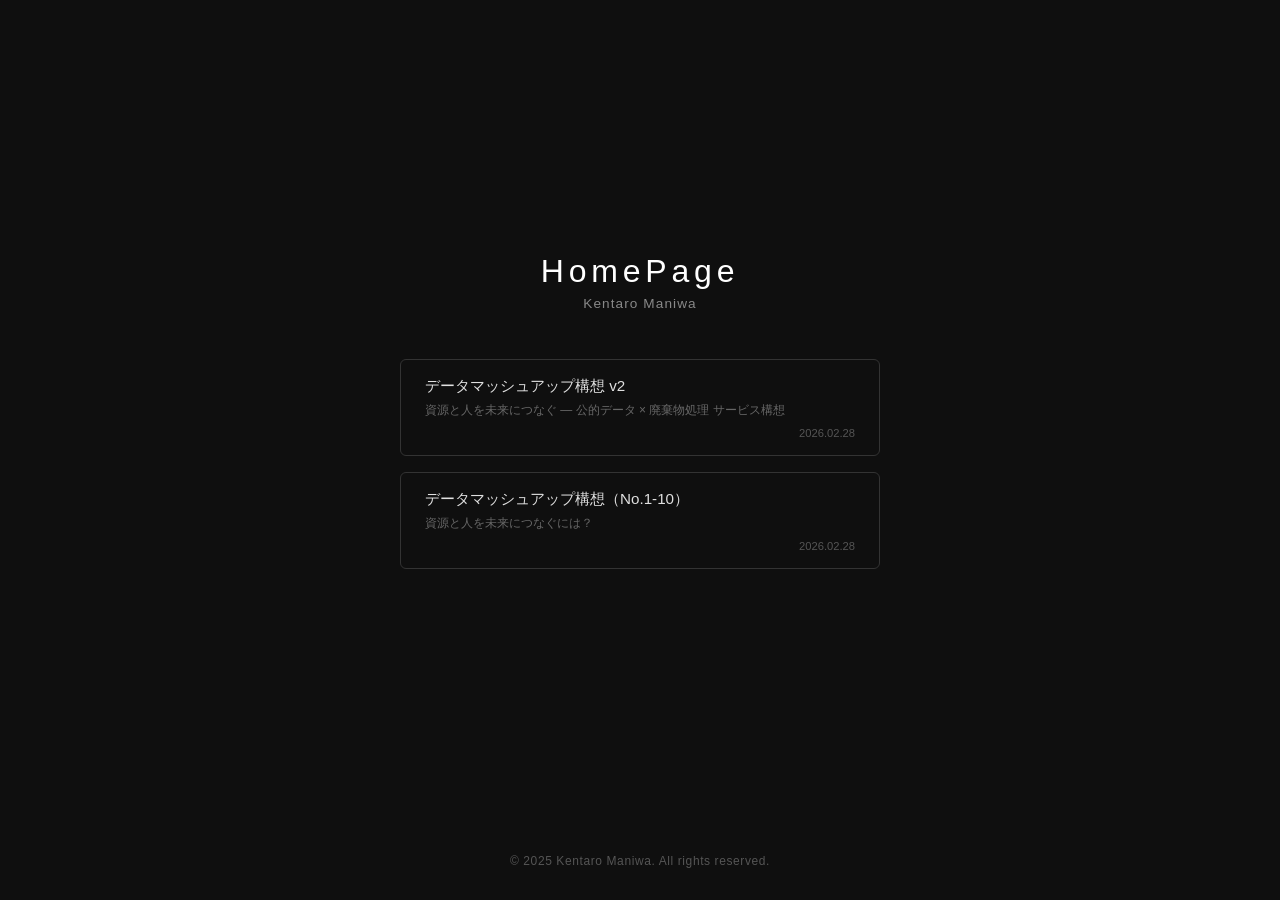
==== index.html @ cd2aaba1 "Add upload dates to link cards in index.html https://claude.ai/code/session_01DeL9KBpQ6tbF3qjJEBC7xq" ====
<!DOCTYPE html>
<html lang="ja">
<head>
  <meta charset="UTF-8">
  <meta name="viewport" content="width=device-width, initial-scale=1.0">
  <title>HomePage — 真庭謙太郎</title>
  <style>
    *, *::before, *::after { margin: 0; padding: 0; box-sizing: border-box; }
    body {
      font-family: "Helvetica Neue", Arial, "Hiragino Sans", sans-serif;
      background: #0f0f0f;
      color: #e0e0e0;
      min-height: 100vh;
      display: flex;
      flex-direction: column;
    }
    main {
      flex: 1;
      display: flex;
      flex-direction: column;
      align-items: center;
      justify-content: center;
      padding: 3rem 1.5rem;
    }
    h1 {
      font-size: 2rem;
      font-weight: 300;
      letter-spacing: 0.15em;
      margin-bottom: 0.4rem;
      color: #fff;
    }
    .subtitle {
      font-size: 0.85rem;
      color: #888;
      letter-spacing: 0.08em;
      margin-bottom: 3rem;
    }
    nav {
      display: flex;
      flex-direction: column;
      gap: 1rem;
      width: 100%;
      max-width: 480px;
    }
    nav a {
      display: block;
      padding: 1rem 1.5rem;
      border: 1px solid #333;
      border-radius: 6px;
      color: #e0e0e0;
      text-decoration: none;
      font-size: 0.95rem;
      transition: background 0.2s, border-color 0.2s;
    }
    nav a:hover {
      background: #1a1a1a;
      border-color: #555;
    }
    nav a span {
      display: block;
      font-size: 0.75rem;
      color: #666;
      margin-top: 0.3rem;
    }
    nav a .date {
      display: block;
      text-align: right;
      font-size: 0.7rem;
      color: #555;
      margin-top: 0.5rem;
    }
    footer {
      text-align: center;
      padding: 2rem 1rem;
      font-size: 0.75rem;
      color: #555;
      letter-spacing: 0.05em;
    }
  </style>
</head>
<body>
  <main>
    <h1>HomePage</h1>
    <p class="subtitle">Kentaro Maniwa</p>
    <nav>
      <a href="mashup_concept_v2.html">
        データマッシュアップ構想 v2
        <span>資源と人を未来につなぐ — 公的データ × 廃棄物処理 サービス構想</span>
        <span class="date">2026.02.28</span>
      </a>
      <a href="mashup_infographic.html">
        データマッシュアップ構想（No.1-10）
        <span>資源と人を未来につなぐには？</span>
        <span class="date">2026.02.28</span>
      </a>
    </nav>
  </main>
  <footer>&copy; 2025 Kentaro Maniwa. All rights reserved.</footer>
</body>
</html>
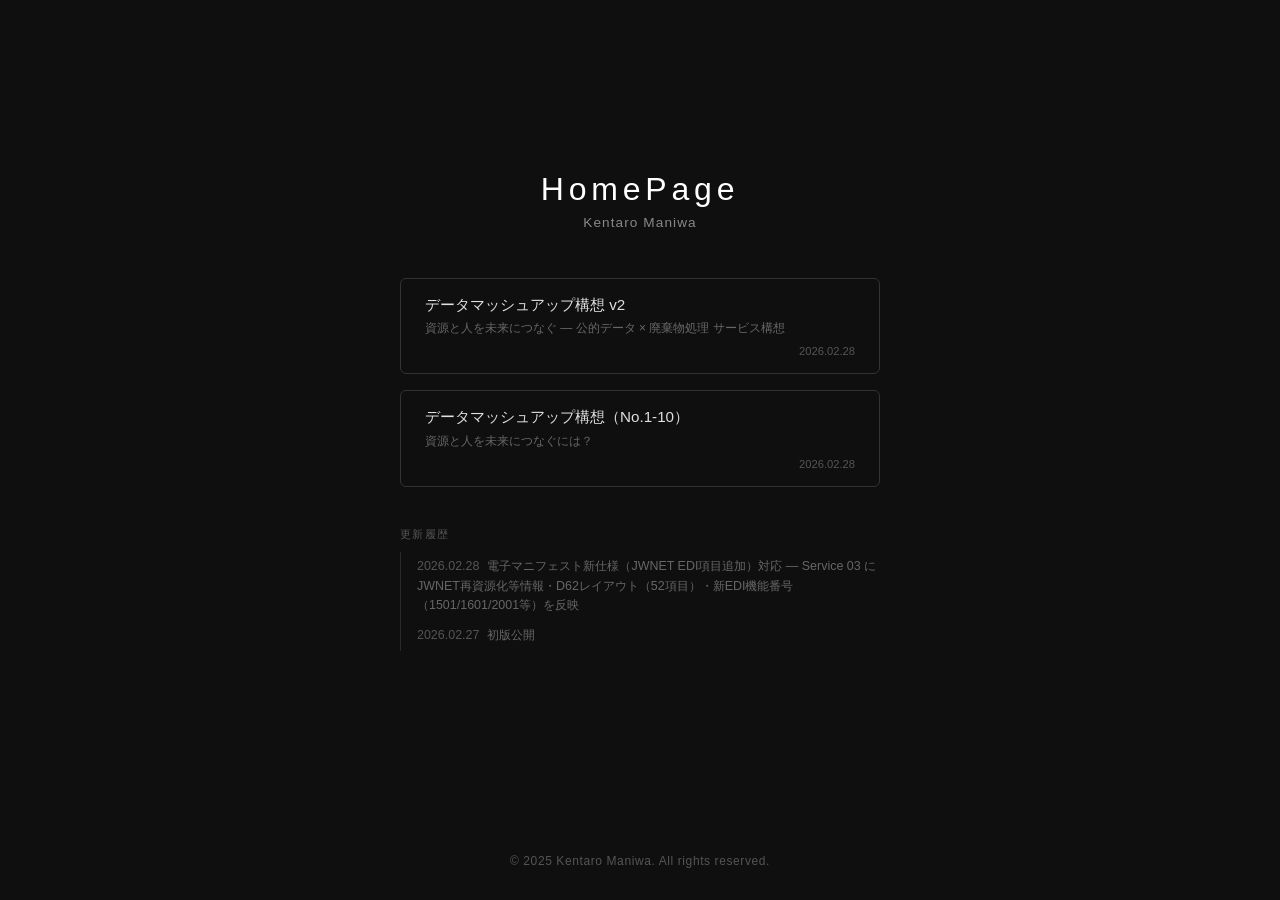
==== commit da6c9f42: "docs: index更新履歴の追加 & 各HTMLアップロード日付の更新 - index.html: nav下に更新履歴セクションを新設（CSS + HTML）   - 2026.02.28 電子マ" ====
--- a/index.html
+++ b/index.html
@@ -69,6 +69,33 @@
       color: #555;
       margin-top: 0.5rem;
     }
+    .history {
+      margin-top: 2.5rem;
+      width: 100%;
+      max-width: 480px;
+    }
+    .history-title {
+      font-size: 0.7rem;
+      letter-spacing: 0.12em;
+      color: #555;
+      text-transform: uppercase;
+      margin-bottom: 0.6rem;
+    }
+    .history-list {
+      list-style: none;
+      border-left: 1px solid #2a2a2a;
+      padding-left: 1rem;
+    }
+    .history-list li {
+      font-size: 0.78rem;
+      color: #666;
+      line-height: 1.6;
+      padding: 0.3rem 0;
+    }
+    .history-list li time {
+      color: #555;
+      margin-right: 0.5rem;
+    }
     footer {
       text-align: center;
       padding: 2rem 1rem;
@@ -94,6 +121,13 @@
         <span class="date">2026.02.28</span>
       </a>
     </nav>
+    <div class="history">
+      <p class="history-title">更新履歴</p>
+      <ul class="history-list">
+        <li><time>2026.02.28</time>電子マニフェスト新仕様（JWNET EDI項目追加）対応 — Service 03 にJWNET再資源化等情報・D62レイアウト（52項目）・新EDI機能番号（1501/1601/2001等）を反映</li>
+        <li><time>2026.02.27</time>初版公開</li>
+      </ul>
+    </div>
   </main>
   <footer>&copy; 2025 Kentaro Maniwa. All rights reserved.</footer>
 </body>
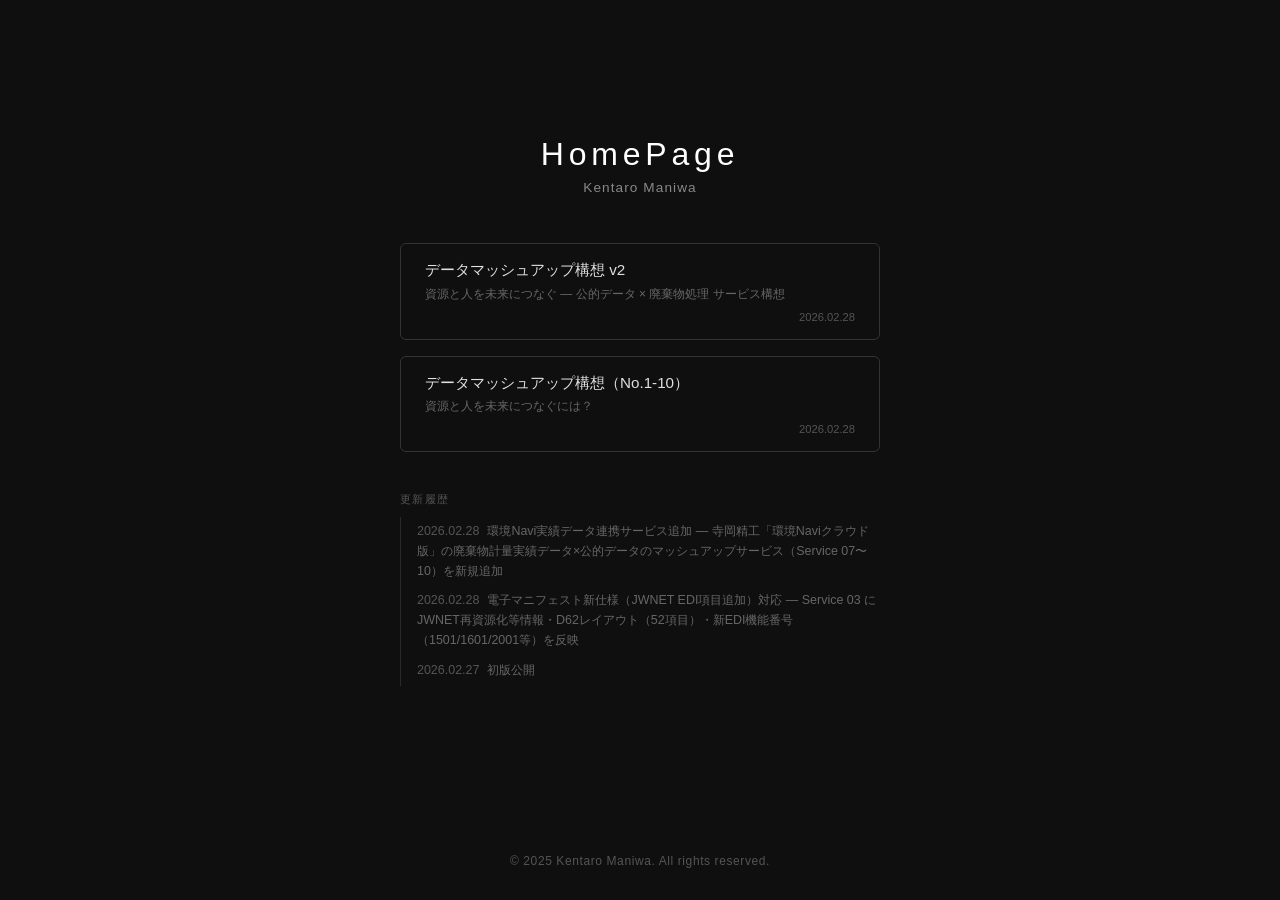
==== commit 2f33c2b0: "feat: 環境Navi実績データ×公的データ マッシュアップサービス（Service 07〜10）追加 寺岡精工「環境Naviクラウド版」の廃棄物計量実績データ（⑪）を新たなデータセットとして追加し" ====
--- a/index.html
+++ b/index.html
@@ -124,6 +124,7 @@
     <div class="history">
       <p class="history-title">更新履歴</p>
       <ul class="history-list">
+        <li><time>2026.02.28</time>環境Navi実績データ連携サービス追加 — 寺岡精工「環境Naviクラウド版」の廃棄物計量実績データ×公的データのマッシュアップサービス（Service 07〜10）を新規追加</li>
         <li><time>2026.02.28</time>電子マニフェスト新仕様（JWNET EDI項目追加）対応 — Service 03 にJWNET再資源化等情報・D62レイアウト（52項目）・新EDI機能番号（1501/1601/2001等）を反映</li>
         <li><time>2026.02.27</time>初版公開</li>
       </ul>
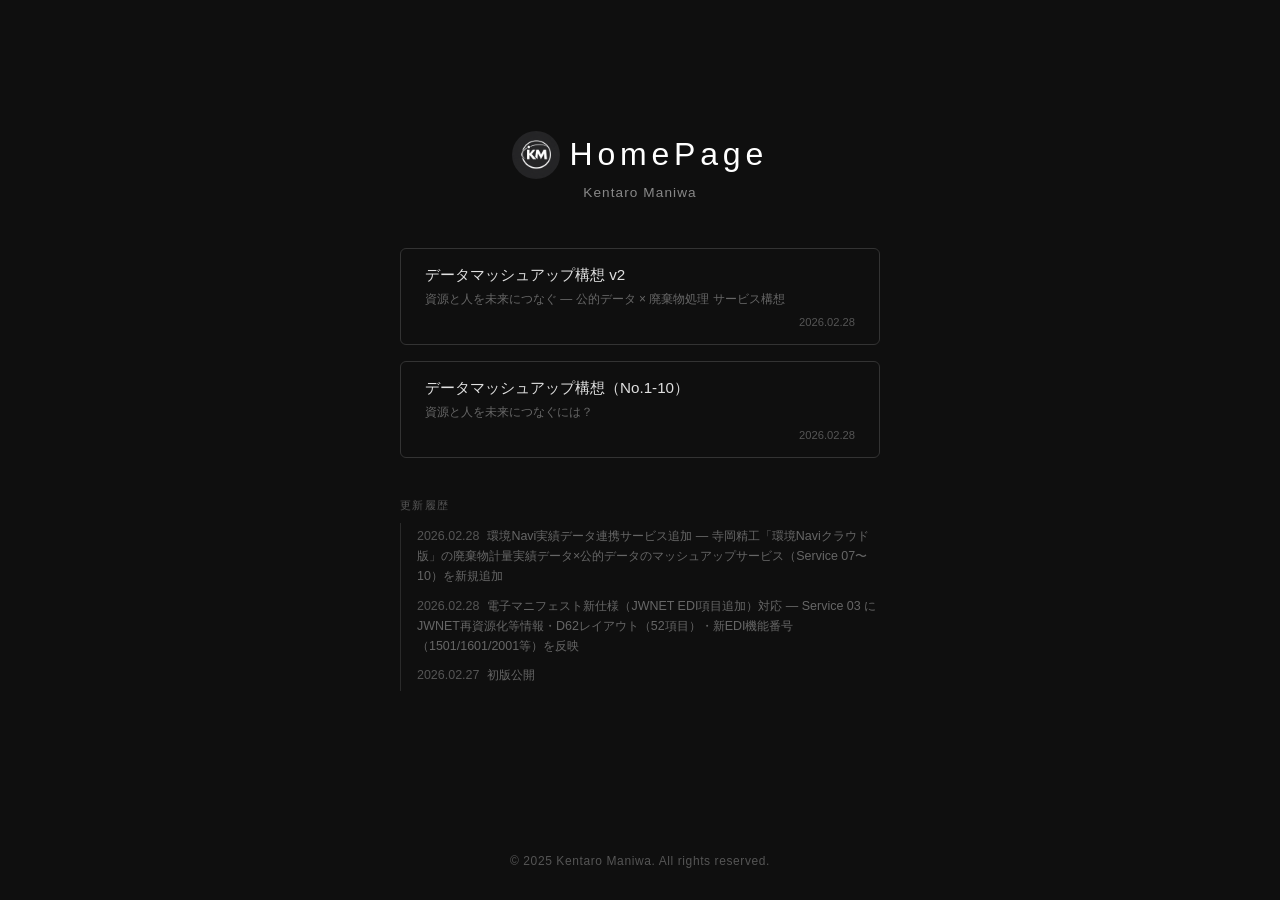
==== commit 527f6367: "feat: KMアイコンをindex.htmlに配置 & 全ページにfavicon追加 - index.html: h1の左に48px円形KMアイコンを配置 - 全3ページ(index, concep" ====
--- a/index.html
+++ b/index.html
@@ -4,6 +4,7 @@
   <meta charset="UTF-8">
   <meta name="viewport" content="width=device-width, initial-scale=1.0">
   <title>HomePage — 真庭謙太郎</title>
+  <link rel="icon" href="kenaro_favicon_final.ico" type="image/x-icon">
   <style>
     *, *::before, *::after { margin: 0; padding: 0; box-sizing: border-box; }
     body {
@@ -22,11 +23,21 @@
       justify-content: center;
       padding: 3rem 1.5rem;
     }
+    .site-title {
+      display: flex;
+      align-items: center;
+      gap: 0.6rem;
+      margin-bottom: 0.4rem;
+    }
+    .site-icon {
+      width: 48px;
+      height: 48px;
+      border-radius: 50%;
+    }
     h1 {
       font-size: 2rem;
       font-weight: 300;
       letter-spacing: 0.15em;
-      margin-bottom: 0.4rem;
       color: #fff;
     }
     .subtitle {
@@ -107,7 +118,10 @@
 </head>
 <body>
   <main>
-    <h1>HomePage</h1>
+    <div class="site-title">
+      <img src="kenaro_homepage_icon_final.png" alt="KM" class="site-icon">
+      <h1>HomePage</h1>
+    </div>
     <p class="subtitle">Kentaro Maniwa</p>
     <nav>
       <a href="mashup_concept_v2.html">
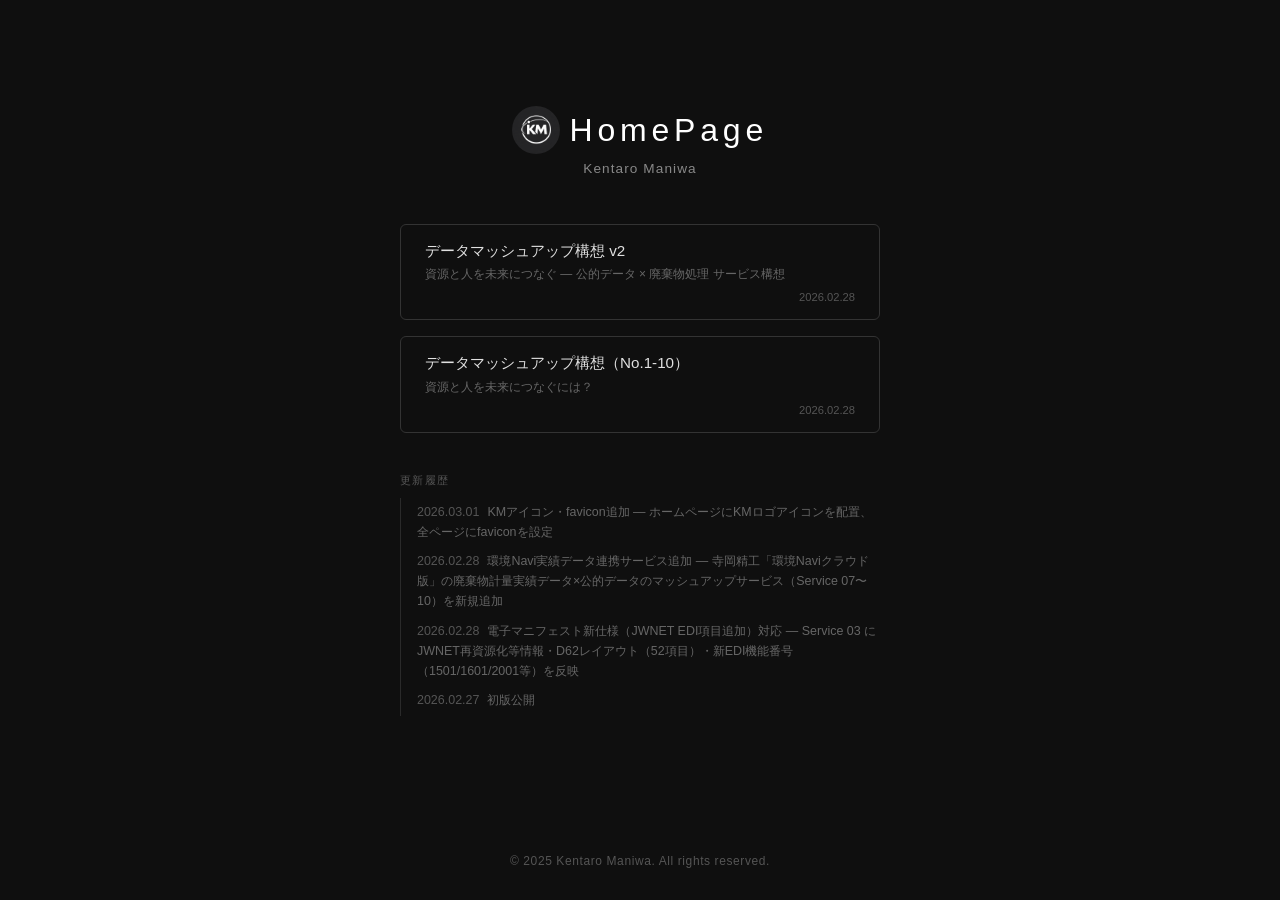
==== commit efff617e: "docs: 更新履歴に 2026.03.01 KMアイコン・favicon追加を記録 https://claude.ai/code/session_01HaHdytBiyyjLjEuoditWbY" ====
--- a/index.html
+++ b/index.html
@@ -138,6 +138,7 @@
     <div class="history">
       <p class="history-title">更新履歴</p>
       <ul class="history-list">
+        <li><time>2026.03.01</time>KMアイコン・favicon追加 — ホームページにKMロゴアイコンを配置、全ページにfaviconを設定</li>
         <li><time>2026.02.28</time>環境Navi実績データ連携サービス追加 — 寺岡精工「環境Naviクラウド版」の廃棄物計量実績データ×公的データのマッシュアップサービス（Service 07〜10）を新規追加</li>
         <li><time>2026.02.28</time>電子マニフェスト新仕様（JWNET EDI項目追加）対応 — Service 03 にJWNET再資源化等情報・D62レイアウト（52項目）・新EDI機能番号（1501/1601/2001等）を反映</li>
         <li><time>2026.02.27</time>初版公開</li>
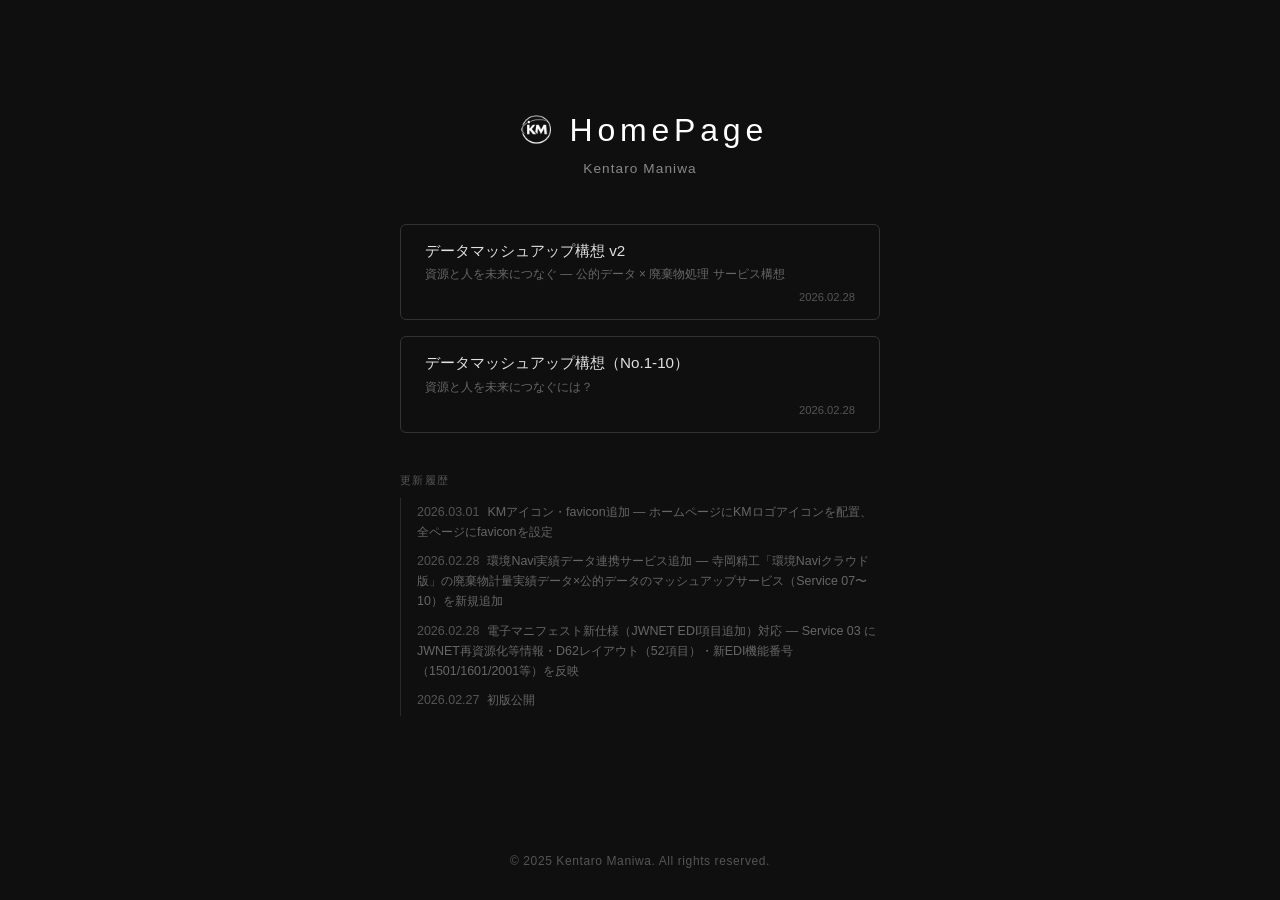
==== commit 1c3c1bee: "feat: indexのアイコンをkenaro_icon_clean.pngに変更 faviconとヘッダーアイコンの両方をkenaro_icon_clean.pngに統一  https://clau" ====
--- a/index.html
+++ b/index.html
@@ -4,7 +4,7 @@
   <meta charset="UTF-8">
   <meta name="viewport" content="width=device-width, initial-scale=1.0">
   <title>HomePage — 真庭謙太郎</title>
-  <link rel="icon" href="kenaro_favicon_final.ico" type="image/x-icon">
+  <link rel="icon" href="kenaro_icon_clean.png" type="image/png">
   <style>
     *, *::before, *::after { margin: 0; padding: 0; box-sizing: border-box; }
     body {
@@ -119,7 +119,7 @@
 <body>
   <main>
     <div class="site-title">
-      <img src="kenaro_homepage_icon_final.png" alt="KM" class="site-icon">
+      <img src="kenaro_icon_clean.png" alt="KM" class="site-icon">
       <h1>HomePage</h1>
     </div>
     <p class="subtitle">Kentaro Maniwa</p>
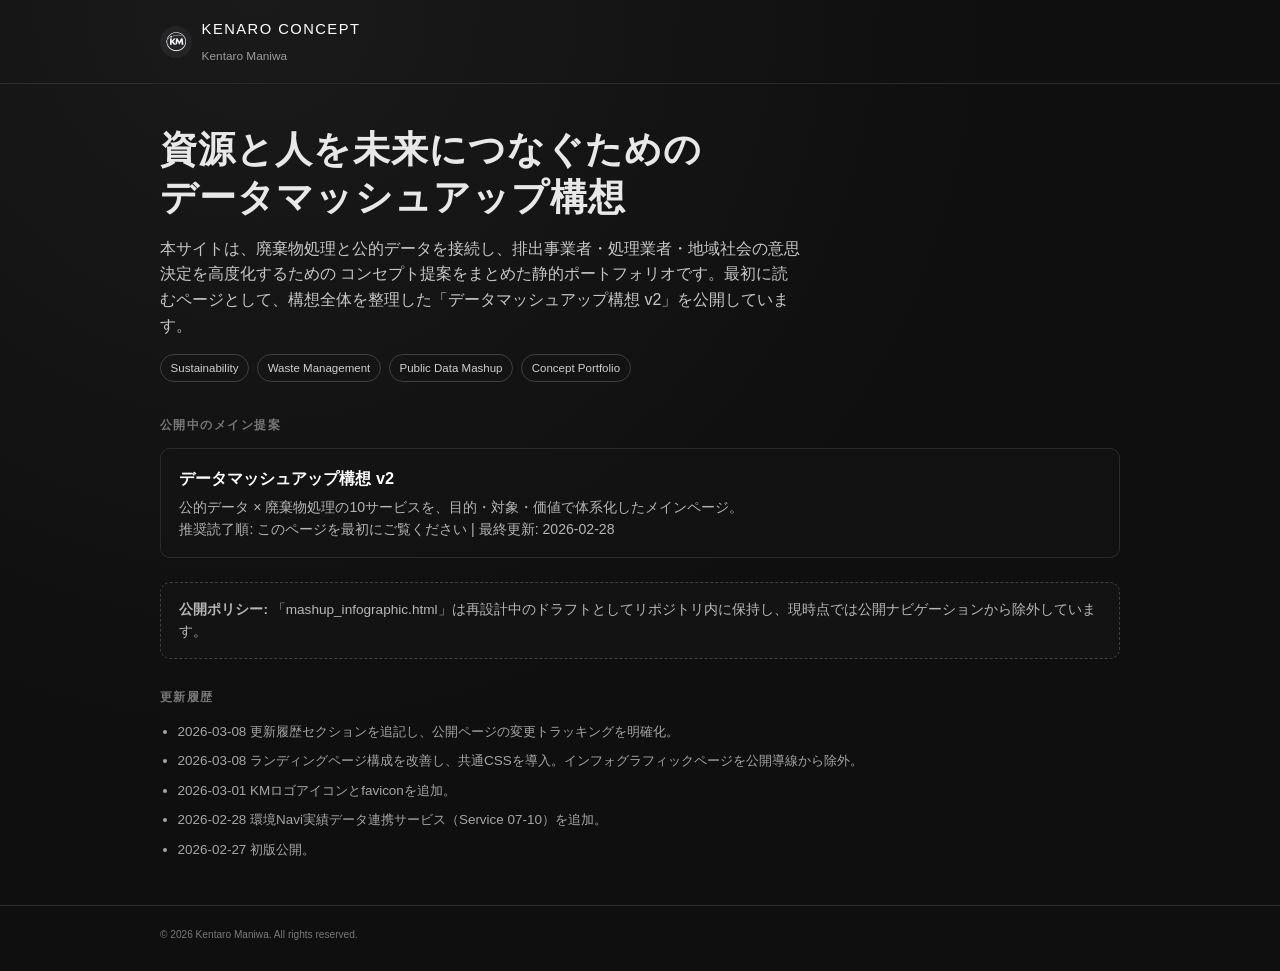
==== commit 15c320a6: "Improve landing structure and add update history entry" ====
--- a/index.html
+++ b/index.html
@@ -3,148 +3,75 @@
 <head>
   <meta charset="UTF-8">
   <meta name="viewport" content="width=device-width, initial-scale=1.0">
-  <title>HomePage — 真庭謙太郎</title>
-  <link rel="icon" href="kenaro_icon_clean.png" type="image/png">
-  <style>
-    *, *::before, *::after { margin: 0; padding: 0; box-sizing: border-box; }
-    body {
-      font-family: "Helvetica Neue", Arial, "Hiragino Sans", sans-serif;
-      background: #0f0f0f;
-      color: #e0e0e0;
-      min-height: 100vh;
-      display: flex;
-      flex-direction: column;
-    }
-    main {
-      flex: 1;
-      display: flex;
-      flex-direction: column;
-      align-items: center;
-      justify-content: center;
-      padding: 3rem 1.5rem;
-    }
-    .site-title {
-      display: flex;
-      align-items: center;
-      gap: 0.6rem;
-      margin-bottom: 0.4rem;
-    }
-    .site-icon {
-      width: 48px;
-      height: 48px;
-      border-radius: 50%;
-    }
-    h1 {
-      font-size: 2rem;
-      font-weight: 300;
-      letter-spacing: 0.15em;
-      color: #fff;
-    }
-    .subtitle {
-      font-size: 0.85rem;
-      color: #888;
-      letter-spacing: 0.08em;
-      margin-bottom: 3rem;
-    }
-    nav {
-      display: flex;
-      flex-direction: column;
-      gap: 1rem;
-      width: 100%;
-      max-width: 480px;
-    }
-    nav a {
-      display: block;
-      padding: 1rem 1.5rem;
-      border: 1px solid #333;
-      border-radius: 6px;
-      color: #e0e0e0;
-      text-decoration: none;
-      font-size: 0.95rem;
-      transition: background 0.2s, border-color 0.2s;
-    }
-    nav a:hover {
-      background: #1a1a1a;
-      border-color: #555;
-    }
-    nav a span {
-      display: block;
-      font-size: 0.75rem;
-      color: #666;
-      margin-top: 0.3rem;
-    }
-    nav a .date {
-      display: block;
-      text-align: right;
-      font-size: 0.7rem;
-      color: #555;
-      margin-top: 0.5rem;
-    }
-    .history {
-      margin-top: 2.5rem;
-      width: 100%;
-      max-width: 480px;
-    }
-    .history-title {
-      font-size: 0.7rem;
-      letter-spacing: 0.12em;
-      color: #555;
-      text-transform: uppercase;
-      margin-bottom: 0.6rem;
-    }
-    .history-list {
-      list-style: none;
-      border-left: 1px solid #2a2a2a;
-      padding-left: 1rem;
-    }
-    .history-list li {
-      font-size: 0.78rem;
-      color: #666;
-      line-height: 1.6;
-      padding: 0.3rem 0;
-    }
-    .history-list li time {
-      color: #555;
-      margin-right: 0.5rem;
-    }
-    footer {
-      text-align: center;
-      padding: 2rem 1rem;
-      font-size: 0.75rem;
-      color: #555;
-      letter-spacing: 0.05em;
-    }
-  </style>
+  <title>Kenaro Concept Portfolio | 真庭謙太郎</title>
+  <meta name="description" content="真庭謙太郎による、サステナビリティ・廃棄物処理・公的データ活用のコンセプトポートフォリオ。まずはデータマッシュアップ構想 v2 をご覧ください。">
+  <link rel="icon" href="kenaro_favicon_final.ico" type="image/x-icon">
+  <link rel="stylesheet" href="assets/css/style.css">
 </head>
 <body>
-  <main>
-    <div class="site-title">
-      <img src="kenaro_icon_clean.png" alt="KM" class="site-icon">
-      <h1>HomePage</h1>
+  <header class="site-header">
+    <div class="site-shell site-header-inner">
+      <a class="brand" href="index.html" aria-label="トップページへ戻る">
+        <img src="kenaro_homepage_icon_final.png" alt="Kenaro ロゴ" class="brand-icon">
+        <span>
+          <span class="brand-name">Kenaro Concept</span>
+          <br>
+          <span class="brand-sub">Kentaro Maniwa</span>
+        </span>
+      </a>
     </div>
-    <p class="subtitle">Kentaro Maniwa</p>
-    <nav>
-      <a href="mashup_concept_v2.html">
-        データマッシュアップ構想 v2
-        <span>資源と人を未来につなぐ — 公的データ × 廃棄物処理 サービス構想</span>
-        <span class="date">2026.02.28</span>
-      </a>
-      <a href="mashup_infographic.html">
-        データマッシュアップ構想（No.1-10）
-        <span>資源と人を未来につなぐには？</span>
-        <span class="date">2026.02.28</span>
-      </a>
-    </nav>
-    <div class="history">
-      <p class="history-title">更新履歴</p>
-      <ul class="history-list">
-        <li><time>2026.03.01</time>KMアイコン・favicon追加 — ホームページにKMロゴアイコンを配置、全ページにfaviconを設定</li>
-        <li><time>2026.02.28</time>環境Navi実績データ連携サービス追加 — 寺岡精工「環境Naviクラウド版」の廃棄物計量実績データ×公的データのマッシュアップサービス（Service 07〜10）を新規追加</li>
-        <li><time>2026.02.28</time>電子マニフェスト新仕様（JWNET EDI項目追加）対応 — Service 03 にJWNET再資源化等情報・D62レイアウト（52項目）・新EDI機能番号（1501/1601/2001等）を反映</li>
-        <li><time>2026.02.27</time>初版公開</li>
-      </ul>
+  </header>
+
+  <main class="home-main" aria-labelledby="site-overview-title">
+    <div class="site-shell">
+      <section class="hero" aria-label="サイト概要">
+        <h1 id="site-overview-title">資源と人を未来につなぐための<br>データマッシュアップ構想</h1>
+        <p>
+          本サイトは、廃棄物処理と公的データを接続し、排出事業者・処理業者・地域社会の意思決定を高度化するための
+          コンセプト提案をまとめた静的ポートフォリオです。最初に読むページとして、構想全体を整理した「データマッシュアップ構想 v2」を公開しています。
+        </p>
+        <div class="hero-badges" aria-label="テーマ">
+          <span class="badge">Sustainability</span>
+          <span class="badge">Waste Management</span>
+          <span class="badge">Public Data Mashup</span>
+          <span class="badge">Concept Portfolio</span>
+        </div>
+      </section>
+
+      <section aria-labelledby="published-title">
+        <h2 id="published-title" class="section-title">公開中のメイン提案</h2>
+        <div class="card-grid">
+          <a class="card-link" href="mashup_concept_v2.html" aria-describedby="concept-v2-meta">
+            <h3>データマッシュアップ構想 v2</h3>
+            <p>公的データ × 廃棄物処理の10サービスを、目的・対象・価値で体系化したメインページ。</p>
+            <p id="concept-v2-meta" class="card-meta">推奨読了順: このページを最初にご覧ください | 最終更新: 2026-02-28</p>
+          </a>
+        </div>
+      </section>
+
+      <section class="callout" aria-label="公開ポリシー">
+        <p>
+          <strong>公開ポリシー:</strong> 「mashup_infographic.html」は再設計中のドラフトとしてリポジトリ内に保持し、現時点では公開ナビゲーションから除外しています。
+        </p>
+      </section>
+
+      <section class="history" aria-labelledby="history-title">
+        <h2 id="history-title" class="section-title">更新履歴</h2>
+        <ul class="history-list">
+          <li><time datetime="2026-03-08">2026-03-08</time> 更新履歴セクションを追記し、公開ページの変更トラッキングを明確化。</li>
+          <li><time datetime="2026-03-08">2026-03-08</time> ランディングページ構成を改善し、共通CSSを導入。インフォグラフィックページを公開導線から除外。</li>
+          <li><time datetime="2026-03-01">2026-03-01</time> KMロゴアイコンとfaviconを追加。</li>
+          <li><time datetime="2026-02-28">2026-02-28</time> 環境Navi実績データ連携サービス（Service 07-10）を追加。</li>
+          <li><time datetime="2026-02-27">2026-02-27</time> 初版公開。</li>
+        </ul>
+      </section>
     </div>
   </main>
-  <footer>&copy; 2025 Kentaro Maniwa. All rights reserved.</footer>
+
+  <footer class="page-footer">
+    <div class="site-shell">
+      <small>&copy; 2026 Kentaro Maniwa. All rights reserved.</small>
+    </div>
+  </footer>
 </body>
 </html>
--- a/assets/css/style.css
+++ b/assets/css/style.css
@@ -0,0 +1,214 @@
+:root {
+  --bg: #0f0f0f;
+  --bg-soft: #151515;
+  --text: #e8e8e8;
+  --muted: #9b9b9b;
+  --line: #2b2b2b;
+  --line-strong: #3f3f3f;
+  --accent: #6fd0ad;
+  --card-radius: 10px;
+  --content-max: 960px;
+}
+
+* {
+  box-sizing: border-box;
+}
+
+body {
+  margin: 0;
+  font-family: "Segoe UI", "Hiragino Sans", "Yu Gothic", sans-serif;
+  color: var(--text);
+  background: radial-gradient(circle at 20% 0%, #1a1a1a 0%, var(--bg) 52%);
+  line-height: 1.6;
+}
+
+img {
+  max-width: 100%;
+  height: auto;
+}
+
+a {
+  color: inherit;
+}
+
+.site-shell {
+  width: min(var(--content-max), calc(100% - 2rem));
+  margin: 0 auto;
+}
+
+.site-header {
+  padding: 1rem 0;
+  border-bottom: 1px solid var(--line);
+}
+
+.site-header-inner {
+  display: flex;
+  justify-content: space-between;
+  align-items: center;
+  gap: 0.75rem;
+}
+
+.brand {
+  display: inline-flex;
+  align-items: center;
+  gap: 0.6rem;
+  text-decoration: none;
+}
+
+.brand-icon {
+  width: 32px;
+  height: 32px;
+  border-radius: 50%;
+}
+
+.brand-name {
+  font-size: 0.92rem;
+  letter-spacing: 0.1em;
+  text-transform: uppercase;
+  color: #fff;
+}
+
+.brand-sub {
+  font-size: 0.74rem;
+  color: var(--muted);
+}
+
+.home-main {
+  padding: 2.6rem 0 2.8rem;
+}
+
+.hero {
+  margin-bottom: 2.1rem;
+}
+
+.hero h1 {
+  margin: 0 0 0.9rem;
+  font-size: clamp(1.65rem, 3vw, 2.3rem);
+  line-height: 1.3;
+  letter-spacing: 0.03em;
+}
+
+.hero p {
+  margin: 0;
+  color: #c7c7c7;
+  max-width: 72ch;
+}
+
+.hero-badges {
+  margin-top: 1rem;
+  display: flex;
+  flex-wrap: wrap;
+  gap: 0.5rem;
+}
+
+.badge {
+  display: inline-block;
+  padding: 0.23rem 0.6rem;
+  border: 1px solid var(--line-strong);
+  border-radius: 999px;
+  font-size: 0.72rem;
+  color: #cfcfcf;
+}
+
+.section-title {
+  margin: 0 0 0.8rem;
+  font-size: 0.78rem;
+  letter-spacing: 0.12em;
+  color: #777;
+  text-transform: uppercase;
+}
+
+.card-grid {
+  display: grid;
+  gap: 0.85rem;
+}
+
+.card-link {
+  display: block;
+  border: 1px solid var(--line);
+  border-radius: var(--card-radius);
+  background: rgba(19, 19, 19, 0.75);
+  padding: 1rem 1.15rem;
+  text-decoration: none;
+  transition: border-color 0.2s ease, background-color 0.2s ease;
+}
+
+.card-link:hover,
+.card-link:focus-visible {
+  border-color: #5a5a5a;
+  background: #1a1a1a;
+}
+
+.card-link h3 {
+  margin: 0 0 0.28rem;
+  font-size: 1.02rem;
+  color: #fff;
+}
+
+.card-link p {
+  margin: 0;
+  font-size: 0.88rem;
+  color: #b4b4b4;
+}
+
+.card-meta {
+  margin-top: 0.56rem;
+  font-size: 0.73rem;
+  color: #7e7e7e;
+}
+
+.callout {
+  margin-top: 1.5rem;
+  border: 1px dashed var(--line-strong);
+  border-radius: var(--card-radius);
+  background: rgba(21, 21, 21, 0.85);
+  padding: 1rem 1.15rem;
+}
+
+.callout p {
+  margin: 0;
+  color: #b7b7b7;
+  font-size: 0.85rem;
+}
+
+.history {
+  margin-top: 1.8rem;
+}
+
+.history-list {
+  margin: 0;
+  padding-left: 1.1rem;
+  color: #a6a6a6;
+  font-size: 0.84rem;
+}
+
+.history-list li + li {
+  margin-top: 0.5rem;
+}
+
+.page-footer {
+  border-top: 1px solid var(--line);
+  padding: 1.2rem 0 1.6rem;
+  color: #787878;
+  font-size: 0.76rem;
+}
+
+.link-home {
+  text-decoration: none;
+  color: #d7ede4;
+  font-size: 0.82rem;
+  border: 1px solid #2d5f4f;
+  padding: 0.28rem 0.55rem;
+  border-radius: 999px;
+}
+
+@media (max-width: 700px) {
+  .site-header-inner {
+    flex-direction: column;
+    align-items: flex-start;
+  }
+
+  .home-main {
+    padding-top: 2rem;
+  }
+}
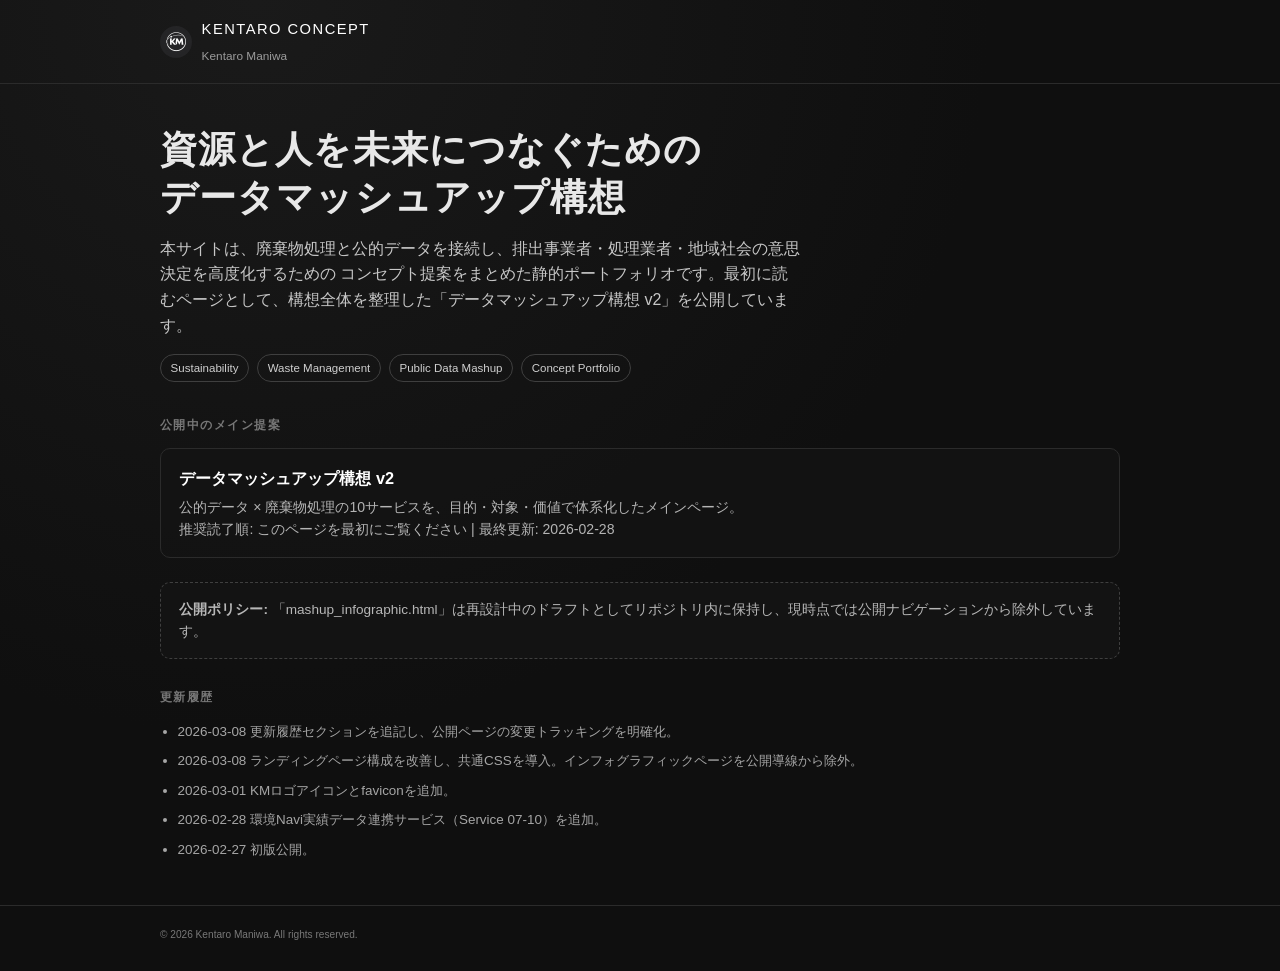
==== commit 4cf11fe4: "Fix KENTARO naming across site and asset references" ====
--- a/index.html
+++ b/index.html
@@ -3,18 +3,18 @@
 <head>
   <meta charset="UTF-8">
   <meta name="viewport" content="width=device-width, initial-scale=1.0">
-  <title>Kenaro Concept Portfolio | 真庭謙太郎</title>
+  <title>Kentaro Concept Portfolio | 真庭謙太郎</title>
   <meta name="description" content="真庭謙太郎による、サステナビリティ・廃棄物処理・公的データ活用のコンセプトポートフォリオ。まずはデータマッシュアップ構想 v2 をご覧ください。">
-  <link rel="icon" href="kenaro_favicon_final.ico" type="image/x-icon">
+  <link rel="icon" href="kentaro_favicon_final.ico" type="image/x-icon">
   <link rel="stylesheet" href="assets/css/style.css">
 </head>
 <body>
   <header class="site-header">
     <div class="site-shell site-header-inner">
       <a class="brand" href="index.html" aria-label="トップページへ戻る">
-        <img src="kenaro_homepage_icon_final.png" alt="Kenaro ロゴ" class="brand-icon">
+        <img src="kentaro_homepage_icon_final.png" alt="Kentaro ロゴ" class="brand-icon">
         <span>
-          <span class="brand-name">Kenaro Concept</span>
+          <span class="brand-name">Kentaro Concept</span>
           <br>
           <span class="brand-sub">Kentaro Maniwa</span>
         </span>
